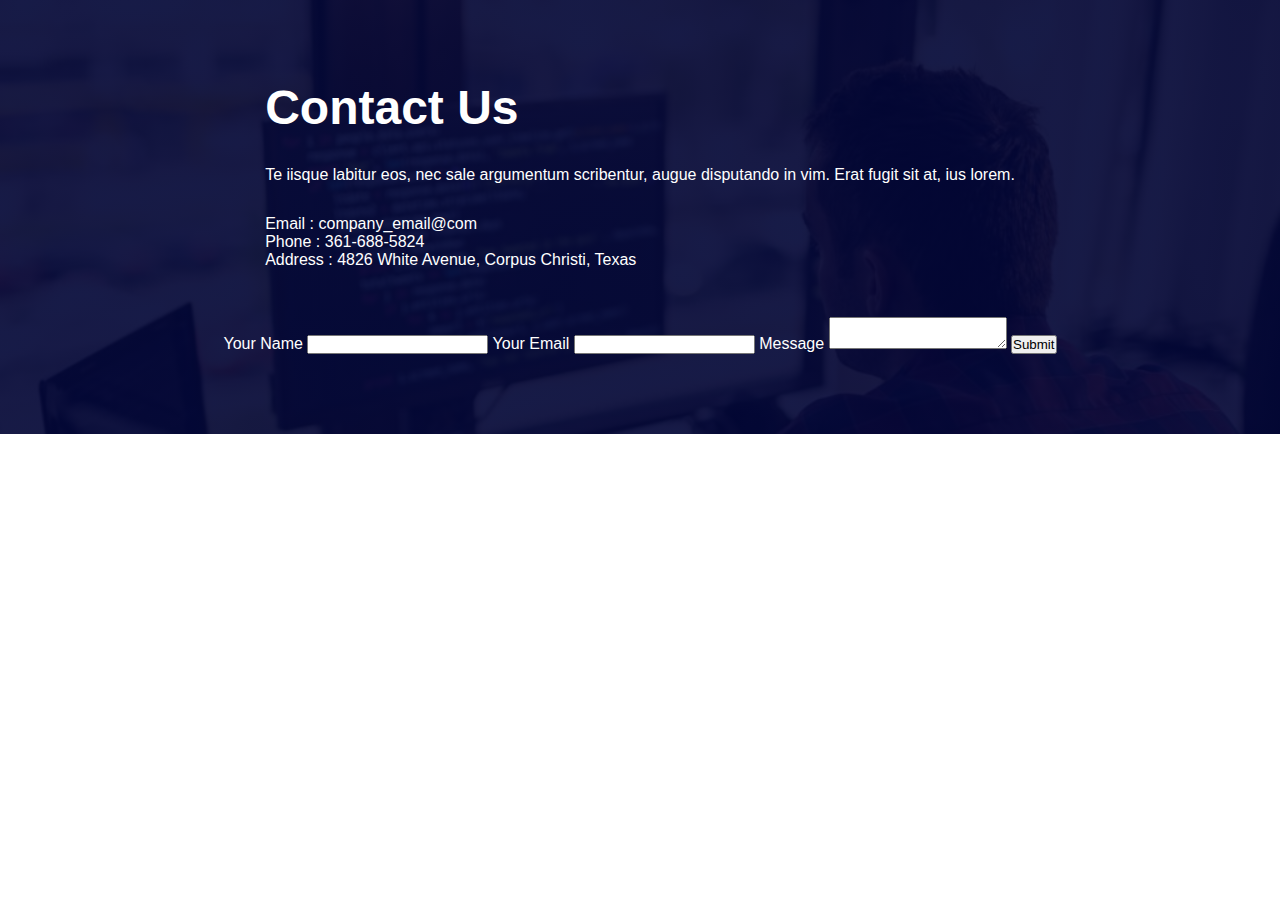
==== form-contacts/index.html @ 99f7e155 "Agregar archivo form-contacts y configuracion" ====
<!DOCTYPE html>
<html lang="es">
<head>
    <meta charset="UTF-8">
    <meta name="viewport" content="width=device-width, initial-scale=1.0">
    <link href="https://api.fontshare.com/v2/css?f[]=clash-display@300,400,500,600,700&display=swap" rel="stylesheet">
    <link rel="stylesheet" href="./css/styles.css">
    <title>Document</title>
</head>
<body>

    <main class="container">
        
        <div class="texts">
            <h2 class="texts__title">Contact Us</h2>
            <p class="texts__paragraph">Te iisque labitur eos, nec sale argumentum scribentur, augue disputando in vim. Erat fugit sit at, ius lorem.</p>
            <ul class="texts__lists">
                <li class="texts__lists">Email : company_email@com</li>
                <li class="texts__lists">Phone : 361-688-5824</li>
                <li class="texts__lists">Address : 4826 White Avenue, Corpus Christi, Texas</li>
            </ul>
        </div>

        <form action="#" class="form">
            <label class="form__label form__label-name" for="name">
                Your Name
                <input class="input__name" type="text" name="name" id="name">
            </label>

            <label class="form__label form__label-email" for="email">
                Your Email
                <input class="input__email" type="email" name="email" id="email">
            </label>

            <label class="form__label form__label-message" for="message">
                Message
                <textarea class="form__text" name="message" id="message"></textarea>
            </label>

            <input class="form__submit" type="submit" value="Submit">
        </form>
    </main>
    
</body>
</html>
---- form-contacts/css/styles.css ----
*{
    margin: 0;
    padding: 0;
    box-sizing: border-box;
}

:root{
    --white: #fff;
    --green: #00ffad;
    --font-family: 'Clash Display', sans-serif;
}

body{
    width: 100%;
    min-height: 100%;
    color: var(--white);
    font-family: var(--font-family);
}

.container{
    background-image: linear-gradient(#010636e9, #010636e9), url(../assets/background.jpg);
    background-repeat: no-repeat;
    background-size: cover;
    width: 100%;
    min-height: 40vh;
    padding: 5rem 1rem;

    display: flex;
    flex-direction: column;
    align-items: center;
    gap: 3rem;
}

.texts{
    display: flex;
    flex-direction: column;
    /* align-items: center; */
    gap: 1.8rem;
}

.texts__title {
    font-size: 3rem;
    font-weight: 700;
}

.texts__paragraph{
    line-height: 1.4rem;
}

.texts__lists {
    list-style: none;
}

.texts__list {
    
}

.texts__list + .texts__list{
    margin-top: 2rem;
}

.form {
}
.form__label {
}
.form__label-name {
}
.input__name {
}
.form__label-email {
}
.input__email {
}
.form__label-message {
}
.form__text {
}
.form__submit {
}
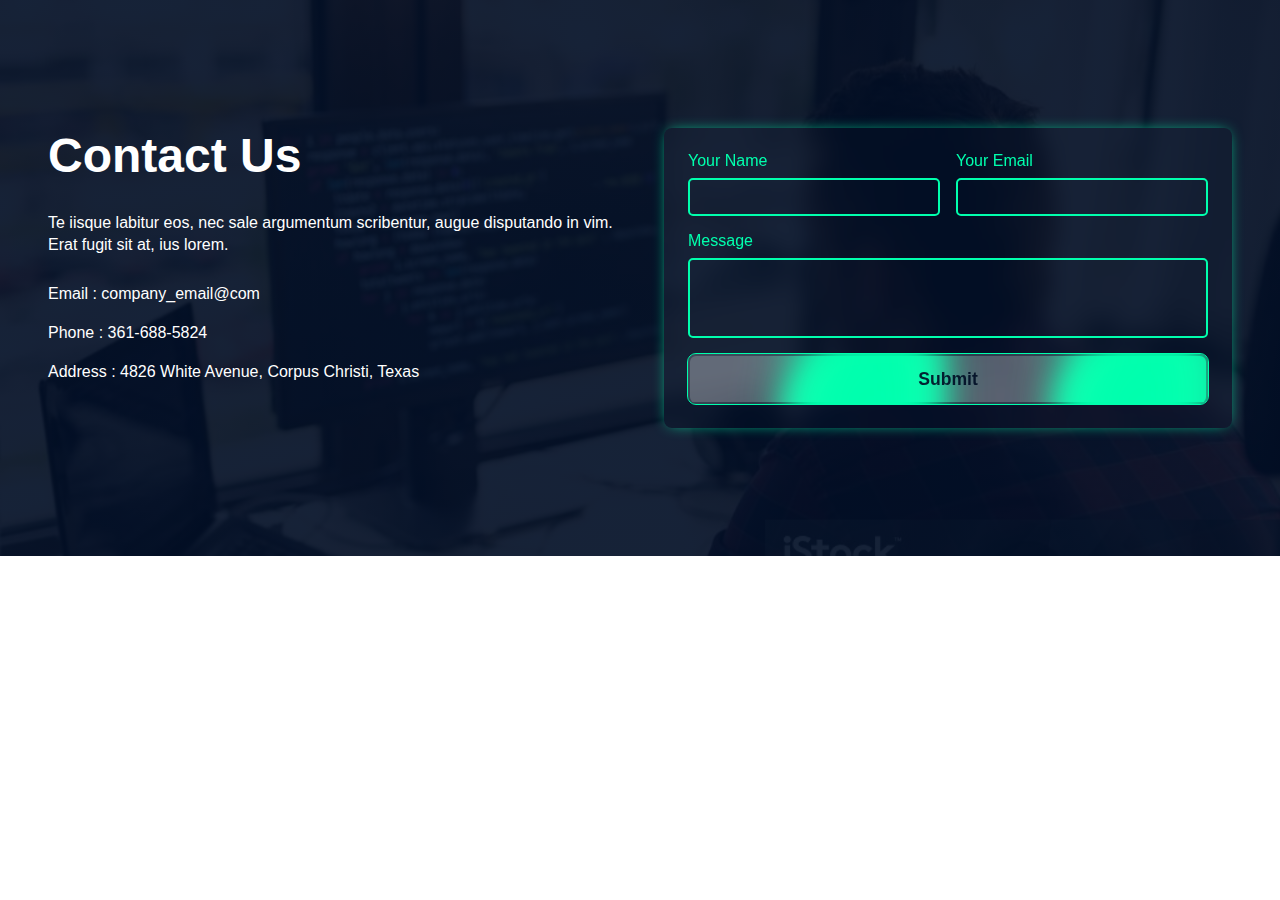
==== commit ec1feab0: "Agregar estilos desktop" ====
--- a/form-contacts/index.html
+++ b/form-contacts/index.html
@@ -11,7 +11,7 @@
 
     <main class="container">
         
-        <div class="texts">
+        <div class="texts container__flex">
             <h2 class="texts__title">Contact Us</h2>
             <p class="texts__paragraph">Te iisque labitur eos, nec sale argumentum scribentur, augue disputando in vim. Erat fugit sit at, ius lorem.</p>
             <ul class="texts__lists">
@@ -21,23 +21,27 @@
             </ul>
         </div>
 
-        <form action="#" class="form">
+        <form action="#" class="form container__flex">
             <label class="form__label form__label-name" for="name">
                 Your Name
-                <input class="input__name" type="text" name="name" id="name">
+                <input class="input__name input" type="text" name="name" id="name">
             </label>
 
             <label class="form__label form__label-email" for="email">
                 Your Email
-                <input class="input__email" type="email" name="email" id="email">
+                <input class="input__email input" type="email" name="email" id="email">
             </label>
 
             <label class="form__label form__label-message" for="message">
                 Message
-                <textarea class="form__text" name="message" id="message"></textarea>
+                <textarea class="form__text input" name="message" id="message"></textarea>
             </label>
 
-            <input class="form__submit" type="submit" value="Submit">
+            <div class="btn__container">
+                <button class="btn" type="submit">Submit</button>
+                <span class="btn__span"></span>
+                <span class="btn__span"></span>
+            </div>
         </form>
     </main>
     
--- a/form-contacts/css/styles.css
+++ b/form-contacts/css/styles.css
@@ -1,24 +1,25 @@
-*{
+* {
     margin: 0;
     padding: 0;
     box-sizing: border-box;
 }
 
-:root{
+:root {
     --white: #fff;
     --green: #00ffad;
     --font-family: 'Clash Display', sans-serif;
+    --dark-blue: #000e25e9;
 }
 
-body{
+body {
     width: 100%;
     min-height: 100%;
     color: var(--white);
     font-family: var(--font-family);
 }
 
-.container{
-    background-image: linear-gradient(#010636e9, #010636e9), url(../assets/background.jpg);
+.container {
+    background-image: linear-gradient(var(--dark-blue), var(--dark-blue)), url(../assets/background.jpg);
     background-repeat: no-repeat;
     background-size: cover;
     width: 100%;
@@ -27,11 +28,17 @@
 
     display: flex;
     flex-direction: column;
+    justify-content: center;
     align-items: center;
+    /* flex-wrap: wrap; */
     gap: 3rem;
 }
 
-.texts{
+.container__flex {
+    max-width: 600px;
+}
+
+.texts {
     display: flex;
     flex-direction: column;
     /* align-items: center; */
@@ -43,37 +50,140 @@
     font-weight: 700;
 }
 
-.texts__paragraph{
+.texts__paragraph {
     line-height: 1.4rem;
 }
 
 .texts__lists {
     list-style: none;
-}
-
-.texts__list {
-    
-}
-
-.texts__list + .texts__list{
-    margin-top: 2rem;
+    display: flex;
+    flex-direction: column;
+    gap: 1.3rem;
 }
 
 .form {
+    /* outline: 1px solid red; */
+    background-color: transparent;
+    -webkit-backdrop-filter: blur(10px);
+    backdrop-filter: blur(10px);
+    box-shadow: 0 0 15px -5px var(--green);
+    border-radius: 8px;
+    padding: 1.5rem;
+    width: 100%;
+    color: var(--green);
+    display: flex;
+    flex-direction: column;
+    /* flex-wrap: wrap; */
+    gap: 1rem;
 }
+
 .form__label {
+    flex-grow: 1;
+    display: flex;
+    flex-direction: column;
+    gap: .5rem;
 }
-.form__label-name {
+
+.input {
+    border: 2px solid var(--green);
+    border-radius: 5px;
+    background-color: transparent;
+    color: var(--white);
+    padding: .4rem;
+    font-size: 1.1rem;
 }
-.input__name {
+
+.form__label-message {
+    width: 100%;
 }
-.form__label-email {
+
+.form__text {
+    max-width: 100%;
+    height: 5rem;
+    resize: none;
 }
-.input__email {
+
+.btn__container {
+    position: relative;
+    outline: 1px solid var(--green);
+    background-color: #ffffff2e;
+    overflow: hidden;
+    width: 100%;
+    padding: 2px;
+    border-radius: 8px;
+    transition: all .3s ease-in;
 }
-.form__label-message {
+
+.btn {
+    cursor: pointer;
+    width: 100%;
+    height: 100%;
+    padding: .8rem;
+    font-size: 1.1rem;
+    border-radius: 6px;
+    border: none;
+    background-color: transparent;
+    -webkit-backdrop-filter: blur(20px);
+    backdrop-filter: blur(20px);
+    color: var(--dark-blue);
+    font-weight: 600;
+    position: relative;
+    z-index: 2;
+    transition: color .3s ease;
 }
-.form__text {
+
+.btn__container:has( :hover ), .btn:hover{
+    color: var(--white);
+    transform: scale(1.04);
 }
-.form__submit {
+
+.btn__span {
+    content: "";
+    position: absolute;
+    top: -20px;
+    left: 100px;
+    width: 150px;
+    height: 150px;
+    background-color: var(--green);
+    filter: blur(15px);
+    border-radius: 50% 25px 10px 25px;
+    animation: rotate 15s infinite alternate linear both;
 }
+
+.btn__span:nth-last-child(1) {
+    content: "";
+    position: absolute;
+    left: 370px;
+}
+
+@media (width >= 768px) {
+    .container {
+        flex-direction: row;
+        justify-content: center;
+        align-items: start;
+        gap: 3rem;
+        padding: 8rem 3rem;
+    }
+
+    .container__flex{
+        width: 200px;
+        flex-grow: 1;
+        flex-basis: 300px;
+    }
+
+    .form{
+        flex-direction: row;
+        flex-wrap: wrap;
+    }
+
+    .form__label-name, .form__label-email{
+        flex-shrink: 30px;
+    }
+}
+
+
+@keyframes rotate {
+    100% {
+        transform: scale(2) rotate(360deg);
+    }
+}